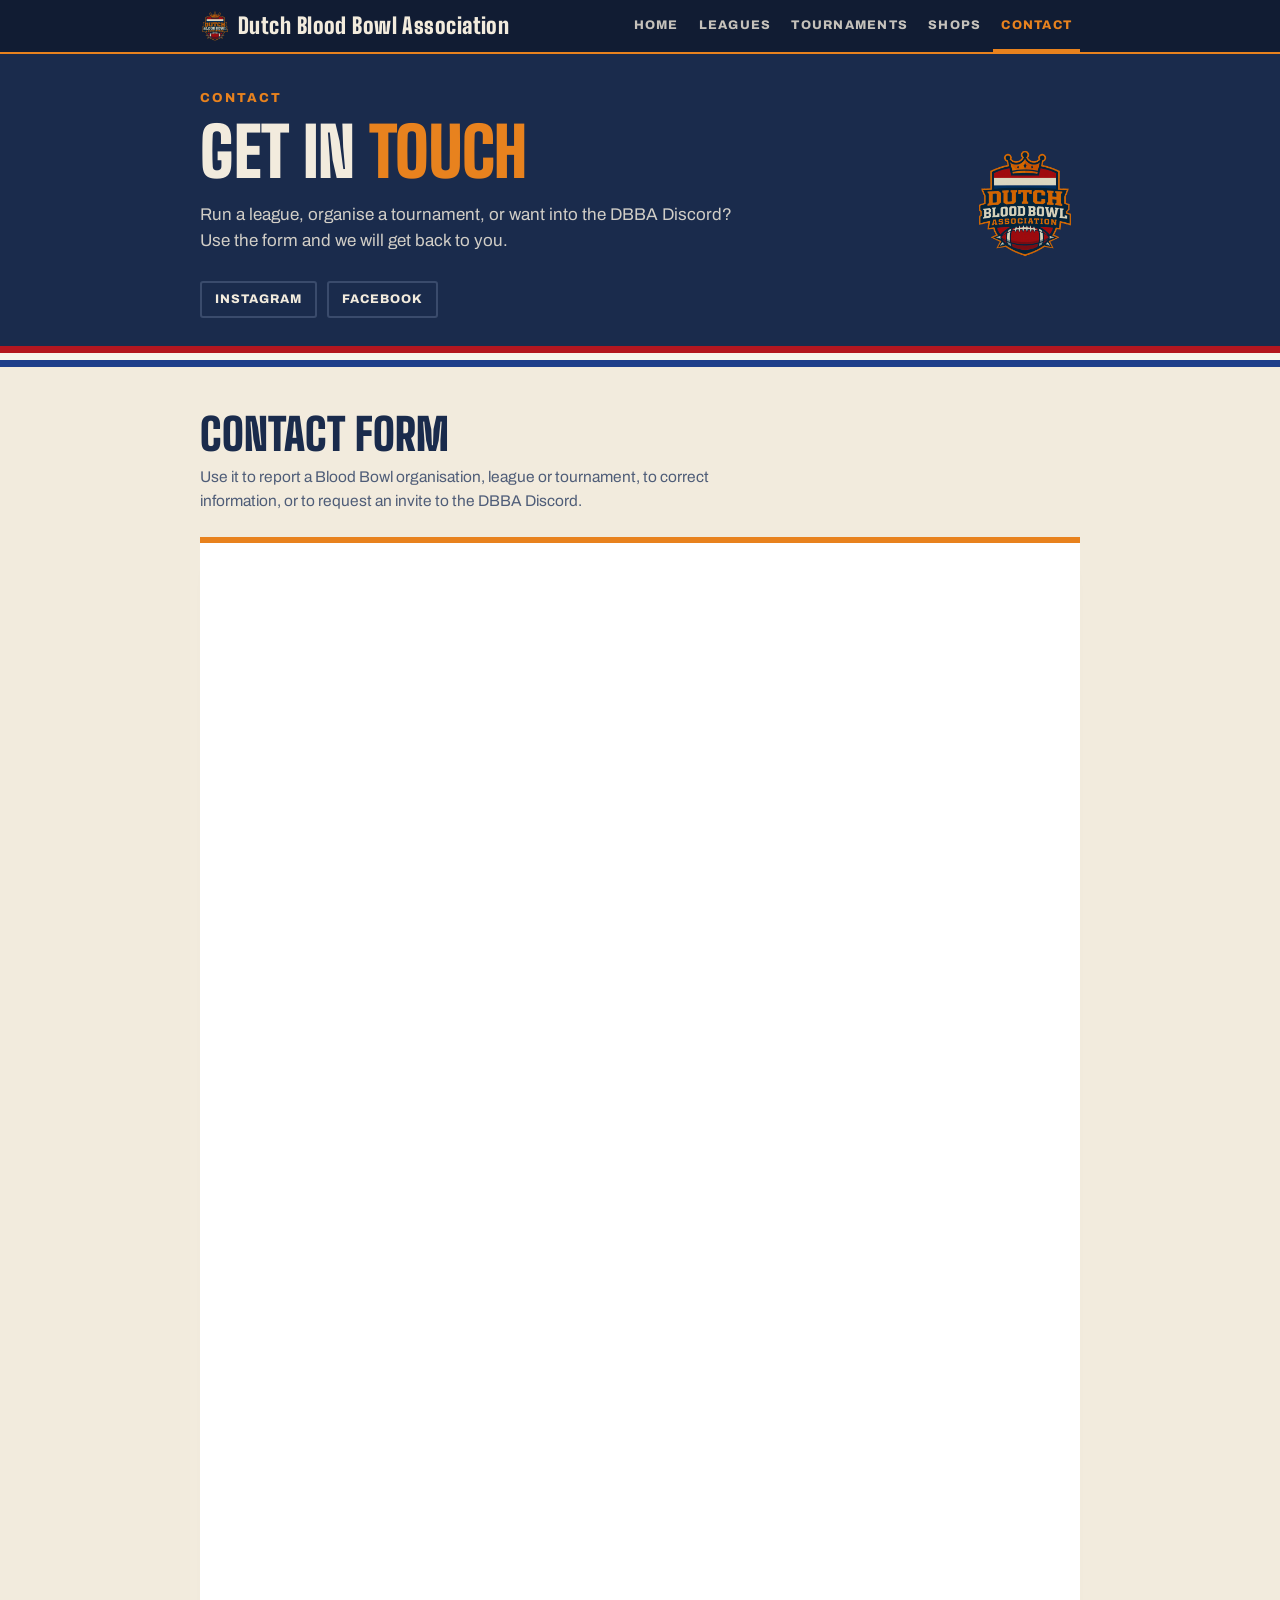
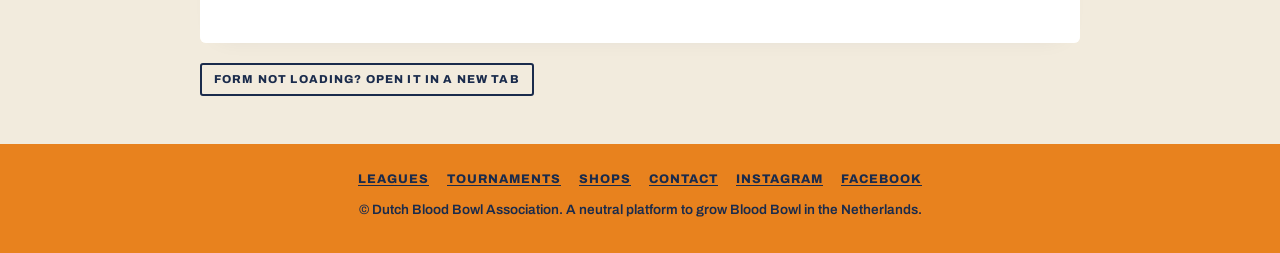
==== contact.html @ 869ee4f8 "data transfer from original website" ====
<!doctype html>
<html lang="en">
<head>
<meta charset="utf-8">
<meta name="viewport" content="width=device-width, initial-scale=1">
<title>Contact | Dutch Blood Bowl Association</title>
<meta name="description" content="Contact the DBBA: report a league or tournament, or request an invite to the DBBA Discord.">
<link rel="icon" href="dbba-logo.png">
<link rel="preconnect" href="https://fonts.googleapis.com">
<link rel="preconnect" href="https://fonts.gstatic.com" crossorigin>
<link href="https://fonts.googleapis.com/css2?family=Archivo:wght@400;600;800&family=Big+Shoulders+Display:wght@700;900&display=swap" rel="stylesheet">
<link rel="stylesheet" href="style.css">
</head>
<body>
<a class="skip" href="#main">Skip to content</a>
<nav class="topbar" aria-label="DBBA pages">
  <div class="wrap topbar-inner">
    <a class="topbar-brand" href="index.html"><img src="dbba-logo.png" alt=""><span class="brand-full">Dutch Blood Bowl Association</span><span class="brand-short">DBBA</span></a>
    <div class="topbar-links">
      <a href="index.html">Home</a>
      <a href="leagues.html">Leagues</a>
      <a href="tournaments.html">Tournaments</a>
      <a href="shops.html">Shops</a>
      <a href="contact.html" aria-current="page">Contact</a>
    </div>
  </div>
</nav>

<header class="hero slim">
  <div class="wrap hero-grid">
    <div>
      <div class="eyebrow">Contact</div>
      <h1>Get in <span class="hl">touch</span></h1>
      <p class="hero-sub">Run a league, organise a tournament, or want into the DBBA Discord? Use the form and we will get back to you.</p>
      <div class="legend">
        <a class="nav-pill" href="https://www.instagram.com/dbba_official" target="_blank" rel="noopener">Instagram</a>
        <a class="nav-pill" href="https://www.facebook.com/dutchbloodbowlassociation" target="_blank" rel="noopener">Facebook</a>
      </div>
    </div>
    <img class="hero-logo" src="dbba-logo.png" alt="Dutch Blood Bowl Association">
  </div>
</header>
<div class="flag" aria-hidden="true"><span></span><span></span><span></span></div>

<main class="wrap" id="main">
  <section>
    <div class="section-head">
      <div>
        <h2>Contact form</h2>
        <p>Use it to report a Blood Bowl organisation, league or tournament, to correct information, or to request an invite to the DBBA Discord.</p>
      </div>
    </div>
    <div class="form-frame">
      <iframe title="DBBA contact form" loading="lazy"
        src="https://docs.google.com/forms/d/e/1FAIpQLSdEFrdREgyifF0nuux_axL3cMvIWfsHXJHmVUoA4yXM6AMEGg/viewform?embedded=true">Loading&hellip;</iframe>
    </div>
    <div class="cta-row"><a class="btn-reset" href="https://docs.google.com/forms/d/e/1FAIpQLSdEFrdREgyifF0nuux_axL3cMvIWfsHXJHmVUoA4yXM6AMEGg/viewform" target="_blank" rel="noopener">Form not loading? Open it in a new tab</a></div>
  </section>
</main>

<footer>
  <div class="wrap">
    <div class="foot-links">
      <a href="leagues.html">Leagues</a><a href="tournaments.html">Tournaments</a><a href="shops.html">Shops</a><a href="contact.html">Contact</a>
      <a href="https://www.instagram.com/dbba_official" target="_blank" rel="noopener">Instagram</a>
      <a href="https://www.facebook.com/dutchbloodbowlassociation" target="_blank" rel="noopener">Facebook</a>
    </div>
    <p>&copy; Dutch Blood Bowl Association. A neutral platform to grow Blood Bowl in the Netherlands.</p>
  </div>
</footer>
</body>
</html>
---- style.css ----
/* DBBA style kit: reusable core taken from the DBBA TO Guide site (style.css). Page-specific parts (checklist, calendar map, rulespack viewer) are left out. */
/* Palette and type follow the DBBA qualifier flyer */
:root{
  --navy:#1A2B4C;
  --cream:#F2EBDD;
  --orange:#E8821E;
  --flag-red:#B3161F;
  --flag-white:#F7F4EC;
  --flag-blue:#1F3F8A;

  --bg:#F2EBDD;
  --bg-alt:#FBF7EE;
  --ink:#1A2B4C;
  --ink-muted:#4F5D78;
  --accent:#E8821E;
  --accent-ink:#A8520A;
  --accent-magenta:#AB2A8C;
  --border:#DCD1BC;
  --rule:#3A4B6C;
  --shadow:rgba(26,43,76,0.12);
  --chip-bg:#E8DFCB;
}
@media (prefers-color-scheme: dark){
  :root:not([data-theme="light"]){
    color-scheme: dark;
    --bg:#111C33;
    --bg-alt:#1A2B4C;
    --ink:#F2EBDD;
    --ink-muted:#B4BCCD;
    --accent:#E8821E;
    --accent-ink:#F0A04F;
    --accent-magenta:#E866C7;
    --border:#2E4066;
    --shadow:rgba(0,0,0,0.45);
    --chip-bg:#22365C;
  }
}
:root[data-theme="dark"]{
  color-scheme: dark;
  --bg:#111C33;
  --bg-alt:#1A2B4C;
  --ink:#F2EBDD;
  --ink-muted:#B4BCCD;
  --accent:#E8821E;
  --accent-ink:#F0A04F;
  --accent-magenta:#E866C7;
  --border:#2E4066;
  --shadow:rgba(0,0,0,0.45);
  --chip-bg:#22365C;
}

*{box-sizing:border-box;}
body{
  margin:0;
  background:var(--bg);
  color:var(--ink);
  font-family:'Archivo', system-ui, -apple-system, sans-serif;
  line-height:1.55;
}
.wrap{max-width:920px;margin:0 auto;padding-inline:20px;}

h1,h2,.display{
  font-family:'Big Shoulders Display','Arial Narrow',sans-serif;
  font-weight:900;
  text-transform:uppercase;
}
.mono{font-variant-numeric:tabular-nums;}

a{color:var(--ink);text-decoration:underline;text-decoration-color:var(--accent);text-underline-offset:2px;}
a:hover{color:var(--accent-ink);}

/* ---------- Hero (navy band + flag stripe) ---------- */
.hero{
  background:var(--navy);
  color:var(--cream);
  padding-block:44px 36px;
}
.hero-grid{
  display:grid;
  grid-template-columns:minmax(0,1fr) auto;
  gap:32px;
  align-items:center;
}
.hero-logo{width:150px;height:150px;object-fit:contain;display:block;}
@media (max-width:640px){
  .hero-grid{grid-template-columns:1fr;}
  .hero-logo{width:96px;height:96px;grid-row:1;}
}
.eyebrow{
  font-weight:800;
  font-size:13px;
  letter-spacing:.16em;
  text-transform:uppercase;
  color:var(--orange);
  margin-bottom:14px;
}
h1{
  font-size:clamp(44px,8.5vw,84px);
  line-height:.88;
  letter-spacing:-.005em;
  text-wrap:balance;
  margin:0 0 20px;
  color:var(--cream);
}
h1 .hl{color:var(--orange);}
.hero-sub{
  color:var(--cream);
  opacity:.85;
  font-size:17px;
  max-width:54ch;
  margin:0 0 26px;
  text-wrap:pretty;
}
.legend{display:flex;flex-wrap:wrap;gap:10px;}
.nav-pill{
  font-size:12.5px;
  font-weight:800;
  letter-spacing:.08em;
  text-transform:uppercase;
  text-decoration:none;
  color:var(--cream);
  background:transparent;
  border:2px solid var(--rule);
  border-radius:3px;
  padding:7px 13px;
  display:inline-flex;
  align-items:center;
  gap:8px;
}
.nav-pill .mono{color:var(--orange);}
.nav-pill:hover{border-color:var(--orange);color:var(--cream);}

.flag{display:flex;flex-direction:column;}
.flag span{height:7px;}
.flag span:nth-child(1){background:var(--flag-red);}
.flag span:nth-child(2){background:var(--flag-white);}
.flag span:nth-child(3){background:var(--flag-blue);}

/* ---------- Section shell ---------- */
main > section{padding-block:48px;border-bottom:2px solid var(--border);scroll-margin-top:54px;}
main > section:last-of-type{border-bottom:none;}
.section-head{
  display:flex;
  align-items:flex-start;
  gap:16px;
  margin-bottom:24px;
}
.section-head svg{flex:none;width:32px;height:32px;color:var(--accent);margin-top:2px;}
.section-head h2{
  font-size:clamp(32px,5vw,44px);
  line-height:.9;
  margin:0 0 10px;
}
.section-head p{margin:0;color:var(--ink-muted);max-width:60ch;font-size:15.5px;text-wrap:pretty;}

/* Diamond bullet, as on the flyer: add class "diamond-list" to a ul with list-style:none */
.diamond-list{list-style:none;margin:0;padding:0;}
.diamond-list li{position:relative;padding-left:18px;}
.diamond-list li::before{content:"";position:absolute;left:1px;top:.5em;width:7px;height:7px;background:var(--accent);transform:rotate(45deg);}
.card li::before{content:"";position:absolute;left:1px;top:.5em;width:7px;height:7px;background:var(--accent);transform:rotate(45deg);}

.btn-reset{
  margin-top:14px;
  font-family:inherit;
  font-size:11.5px;
  text-transform:uppercase;
  letter-spacing:.1em;
  font-weight:800;
  color:var(--ink);
  background:none;
  border:2px solid var(--ink);
  border-radius:3px;
  padding:6px 12px;
  cursor:pointer;
}
.btn-reset:hover{background:var(--accent);border-color:var(--accent);color:var(--navy);}

/* ---------- Rulespack grid ---------- */
.grid{
  display:grid;
  grid-template-columns:repeat(2,minmax(0,1fr));
  gap:18px;
}
@media (max-width:640px){.grid{grid-template-columns:1fr;}}
.card{
  background:var(--bg-alt);
  border-top:6px solid var(--accent);
  border-radius:0 0 6px 6px;
  padding:16px 20px 20px;
  box-shadow:0 10px 24px -20px var(--shadow);
}
.card h3{
  margin:0 0 10px;
  font-size:18px;
  font-weight:800;
  line-height:1.2;
  display:flex;
  align-items:baseline;
  gap:10px;
}
.card h3 .idx{
  font-family:'Big Shoulders Display',sans-serif;
  font-size:22px;
  font-weight:900;
  color:var(--accent-ink);
}
.card ul{list-style:none;margin:0;padding:0;display:flex;flex-direction:column;gap:7px;font-size:14.5px;}
.card li{position:relative;padding-left:18px;}
.card ul.nested{margin-top:6px;}
.card ul.nested li::before{background:var(--ink-muted);width:5px;height:5px;top:.6em;}
.card p.lead{margin:0 0 14px;color:var(--ink-muted);font-size:15px;}

/* ---------- Tiering table ---------- */
.table-wrap{
  background:var(--bg-alt);
  border-radius:6px;
  overflow-x:auto;
  box-shadow:0 10px 24px -20px var(--shadow);
}
.tier-table{width:100%;border-collapse:collapse;font-size:14.5px;min-width:480px;}
.tier-table th{
  background:var(--navy);
  color:var(--orange);
  font-family:'Big Shoulders Display','Arial Narrow',sans-serif;
  font-weight:900;
  font-size:20px;
  text-transform:uppercase;
  letter-spacing:.02em;
  text-align:left;
  padding:12px 16px;
}
.tier-table td{
  padding:9px 16px;
  border-bottom:1px solid var(--border);
  color:var(--ink);
}
.tier-table tr:last-child td{border-bottom:none;}
.magenta{color:var(--accent-magenta);}

.tag{
  display:inline-block;
  font-size:11.5px;
  font-weight:800;
  color:var(--navy);
  background:var(--accent);
  border-radius:3px;
  padding:1px 6px;
  margin-left:8px;
}
figure{
  margin:16px 0 0;
  border-radius:6px;
  overflow:hidden;
  background:var(--bg-alt);
  max-width:480px;
  box-shadow:0 10px 24px -16px var(--shadow);
  border:1px solid var(--border);
}
figure img{display:block;width:100%;height:auto;}
figcaption{
  padding:8px 14px;
  font-size:12.5px;
  font-weight:600;
  color:var(--ink-muted);
  border-top:1px solid var(--border);
}

/* ---------- Footer (orange band, like the flyer's call to action) ---------- */
body > footer{
  background:var(--orange);
  color:var(--navy);
  padding-block:22px;
  font-size:13.5px;
  font-weight:600;
  text-align:center;
}

/* ---------- Top bar (shared across pages) ---------- */
.topbar{position:sticky;top:0;z-index:10;background:#111C33;border-bottom:2px solid var(--orange);}
.topbar-inner{display:flex;align-items:center;gap:16px;min-height:52px;}
.topbar-brand{
  display:inline-flex;align-items:center;gap:8px;flex:none;
  font-family:'Big Shoulders Display','Arial Narrow',sans-serif;font-weight:900;font-size:22px;letter-spacing:.02em;
  color:var(--cream);text-decoration:none;
}
.topbar-brand img{width:30px;height:30px;object-fit:contain;}
.topbar-brand:hover{color:var(--orange);}
.topbar-links{display:flex;gap:4px;margin-left:auto;overflow-x:auto;scrollbar-width:none;}
.topbar-links::-webkit-scrollbar{display:none;}
.topbar-links a{
  flex:none;padding:16px 8px 13px;border-bottom:3px solid transparent;
  font-size:12.5px;font-weight:800;letter-spacing:.1em;text-transform:uppercase;white-space:nowrap;
  color:var(--cream);opacity:.8;text-decoration:none;
}
.topbar-links a:hover{opacity:1;color:var(--orange);}
.topbar-links a[aria-current="page"]{opacity:1;color:var(--orange);border-bottom-color:var(--orange);}
@media (max-width:480px){
  .topbar-inner{gap:6px;}
  .topbar-long,.topbar-brand span{display:none;}
  .topbar-links{gap:0;}
  .topbar-links a{padding-inline:4px;font-size:10.5px;letter-spacing:.02em;}
}

/* Top bar brand: full name on wide screens, DBBA on medium, logo only on phones */
.topbar-brand .brand-short{display:none;}
@media (max-width:900px){
  .topbar-brand .brand-full{display:none;}
  .topbar-brand .brand-short{display:inline;}
}
@media (max-width:480px){
  .topbar-brand .brand-short{display:none;}
}

.lead-text{margin:0 0 24px;font-size:17px;max-width:62ch;text-wrap:pretty;}
.plain{margin:0;max-width:62ch;color:var(--ink-muted);font-size:15.5px;text-wrap:pretty;}
.cta-row{display:flex;flex-wrap:wrap;gap:10px 12px;margin:20px 0 0;}
.cta-row .btn-reset{margin-top:0;text-decoration:none;}
.keydates{display:grid;grid-template-columns:repeat(3,minmax(0,1fr));gap:18px;}
@media (max-width:560px){.keydates{grid-template-columns:1fr;gap:12px;}}
.kd{border-top:6px solid var(--accent);padding-top:10px;}
.kd.final{border-top-color:var(--ink);}
.kd-when{font-family:'Big Shoulders Display','Arial Narrow',sans-serif;font-weight:900;font-size:32px;line-height:1;text-transform:uppercase;}
.kd.final .kd-when{color:var(--accent-ink);}
.kd-what{margin-top:4px;color:var(--ink-muted);font-size:15px;}
/* Open items the DBBA still has to fill in, kept visible on purpose */
.tba-note{
  margin:24px 0 0;padding:12px 16px;font-size:14.5px;color:var(--ink-muted);
  background:var(--bg-alt);border:2px dashed var(--border);border-radius:6px;
}
.tba-note strong{color:var(--accent-ink);}

.faq{display:flex;flex-direction:column;gap:8px;}
.faq details{background:var(--bg-alt);border:1.5px solid var(--border);border-radius:8px;}
.faq details[open]{border-color:var(--accent);}
.faq summary{
  cursor:pointer;list-style:none;padding:13px 44px 13px 16px;min-height:48px;position:relative;
  font-weight:800;font-size:16px;
}
.faq summary::-webkit-details-marker{display:none;}
.faq summary::after{
  content:"+";position:absolute;right:16px;top:50%;transform:translateY(-50%);
  font-size:22px;font-weight:800;color:var(--accent-ink);
}
.faq details[open] summary::after{content:"\2212";}
.faq details p{margin:0;padding:0 16px 16px;color:var(--ink-muted);font-size:15px;max-width:62ch;}

/* ---------- Info page: players / organizers split ---------- */
.legend-split{flex-direction:column;gap:10px;}
.legend-group{display:flex;flex-wrap:wrap;align-items:center;gap:8px 10px;}
.legend-label{
  flex:none;width:92px;font-size:12px;font-weight:800;letter-spacing:.14em;text-transform:uppercase;color:var(--orange);
}
@media (max-width:640px){.legend-label{width:100%;}}

.pick-grid{display:grid;grid-template-columns:repeat(2,minmax(0,1fr));gap:18px;margin-top:28px;}
@media (max-width:640px){.pick-grid{grid-template-columns:1fr;}}
.pick{
  display:flex;flex-direction:column;gap:6px;padding:20px 24px 22px;border-radius:8px;
  text-decoration:none;color:inherit;border-top:6px solid;
}
.pick:hover{color:inherit;transform:translateY(-2px);}
.pick{transition:transform .15s;}
.pick-eyebrow{font-size:12px;font-weight:800;letter-spacing:.14em;text-transform:uppercase;}
.pick-title{font-family:'Big Shoulders Display','Arial Narrow',sans-serif;font-weight:900;text-transform:uppercase;font-size:40px;line-height:.95;}
.pick-text{font-size:15px;max-width:34ch;}
.pick-go{margin-top:8px;font-size:12px;font-weight:800;letter-spacing:.1em;text-transform:uppercase;}
.pick-players{background:var(--navy);color:var(--cream);border-top-color:var(--orange);}
.pick-players .pick-eyebrow,.pick-players .pick-go{color:var(--orange);}
.pick-organizers{background:var(--orange);color:var(--navy);border-top-color:var(--navy);}

/* Full-width dividers that open each audience's part of the page */
.audience-band{padding:28px 30px 30px;border-radius:8px;margin-block:8px 0;scroll-margin-top:66px;}
.audience-band .band-eyebrow{font-size:12px;font-weight:800;letter-spacing:.16em;text-transform:uppercase;}
.audience-band h2{font-size:clamp(44px,9vw,76px);line-height:.88;margin:6px 0 10px;}
.audience-band p{margin:0;max-width:52ch;font-size:16.5px;}
.audience-band.players{background:var(--navy);color:var(--cream);border-top:8px solid var(--orange);}
.audience-band.players .band-eyebrow{color:var(--orange);}
.audience-band.players h2{color:var(--cream);}
.audience-band.organizers{background:var(--orange);color:var(--navy);border-top:8px solid var(--navy);}
.audience-band.organizers h2{color:var(--navy);}
main > .audience-band + section{border-top:none;}

/* ======================================================================
   DBBA website: page-specific rules (below the shared style kit)
   ====================================================================== */
html{scroll-behavior:smooth;}
:focus-visible{outline:3px solid var(--accent);outline-offset:2px;}
.skip{position:absolute;left:-999px;top:0;background:var(--orange);color:var(--navy);padding:8px 14px;font-weight:800;z-index:20;}
.skip:focus{left:8px;top:8px;}
.hero-sub a{color:var(--cream);}
.hero-sub a:hover{color:var(--orange);}
.hero.slim{padding-block:34px 28px;}
.hero.slim h1{font-size:clamp(40px,7vw,68px);}
.hero.slim .hero-logo{width:110px;height:110px;}
@media (max-width:640px){.hero.slim .hero-logo{width:80px;height:80px;}}
.hero .cta-row{margin-top:0;}
.btn-solid{
  font-family:inherit;font-size:12.5px;text-transform:uppercase;letter-spacing:.1em;font-weight:800;
  color:var(--navy);background:var(--orange);border:2px solid var(--orange);border-radius:3px;
  padding:8px 14px;text-decoration:none;cursor:pointer;display:inline-block;
}
.btn-solid:hover{background:transparent;color:var(--orange);}
.btn-reset{display:inline-block;}
.btn-reset.on{background:var(--ink);color:var(--bg);}
.hero .btn-reset{color:var(--cream);border-color:var(--rule);}
.hero .btn-reset:hover{color:var(--navy);border-color:var(--orange);}

/* stat strip on the home page */
.stats{display:grid;grid-template-columns:repeat(3,minmax(0,1fr));gap:18px;margin-top:8px;}
@media (max-width:560px){.stats{grid-template-columns:1fr;gap:12px;}}
.stat{border-top:6px solid var(--accent);padding-top:10px;}
.stat b{display:block;font-family:'Big Shoulders Display','Arial Narrow',sans-serif;font-weight:900;font-size:56px;line-height:1;color:var(--accent-ink);}
.stat span{color:var(--ink-muted);font-size:15px;}
.grid.three{grid-template-columns:repeat(3,minmax(0,1fr));}
@media (max-width:760px){.grid.three{grid-template-columns:1fr;}}
.card p{margin:0 0 12px;font-size:14.5px;}
.card p:last-child{margin-bottom:0;}
.small{font-size:13px;color:var(--ink-muted);}

/* leagues */
.filter{margin:0 0 22px;display:flex;flex-wrap:wrap;gap:10px 14px;align-items:center;}
.filter input[type=search]{
  flex:1 1 240px;font:inherit;font-size:15px;padding:9px 12px;color:var(--ink);background:var(--bg-alt);
  border:2px solid var(--border);border-radius:3px;
}
.filter input[type=search]:focus{border-color:var(--accent);outline:none;}
.count{font-size:13px;font-weight:800;letter-spacing:.08em;text-transform:uppercase;color:var(--ink-muted);}
.league h3{align-items:center;flex-wrap:wrap;}
.league .where{
  font-size:12px;font-weight:800;letter-spacing:.14em;text-transform:uppercase;color:var(--accent-ink);margin:-4px 0 10px;
}
.links{display:flex;flex-wrap:wrap;gap:6px 8px;margin-top:14px;}
.links a{
  font-size:11.5px;font-weight:800;letter-spacing:.08em;text-transform:uppercase;text-decoration:none;
  color:var(--ink);background:var(--chip-bg);border-radius:3px;padding:4px 9px;
}
.links a:hover{background:var(--accent);color:var(--navy);}
.contact-line{margin-top:10px;font-size:13.5px;color:var(--ink-muted);word-break:break-word;}
.invite{display:inline-block;font-size:11.5px;font-weight:800;color:var(--bg);background:var(--ink);border-radius:3px;padding:1px 6px;margin-left:8px;}
.empty{display:none;}
.empty.show{display:block;}

/* tournaments */
.tlist{display:flex;flex-direction:column;gap:14px;}
.t{
  display:grid;grid-template-columns:96px minmax(0,1fr);gap:0 20px;background:var(--bg-alt);
  border-left:6px solid var(--accent);border-radius:0 6px 6px 0;padding:14px 20px 16px 16px;
  box-shadow:0 10px 24px -20px var(--shadow);
}
@media (max-width:520px){.t{grid-template-columns:1fr;}}
.t-date{font-family:'Big Shoulders Display','Arial Narrow',sans-serif;font-weight:900;text-transform:uppercase;line-height:.95;}
.t-date .d{display:block;font-size:46px;color:var(--accent-ink);}
.t-date .m{display:block;font-size:20px;}
.t-date .y{display:block;font-size:14px;color:var(--ink-muted);letter-spacing:.06em;}
@media (max-width:520px){.t-date{display:flex;align-items:baseline;gap:8px;margin-bottom:6px;}.t-date .d{font-size:34px;}}
.t h3{margin:0 0 4px;font-size:18px;font-weight:800;line-height:1.2;}
.t-meta{font-size:13px;font-weight:800;letter-spacing:.06em;text-transform:uppercase;color:var(--accent-ink);margin-bottom:6px;}
.t p{margin:0 0 8px;font-size:14.5px;color:var(--ink-muted);}
.t .links{margin-top:6px;}
.t.past{border-left-color:var(--border);opacity:.92;}
.t.past .t-date .d{color:var(--ink-muted);}
.naf{display:inline-block;font-size:11.5px;font-weight:800;color:var(--navy);background:var(--accent);border-radius:3px;padding:1px 6px;margin-left:8px;vertical-align:1px;}
.naf.pending{background:transparent;color:var(--ink-muted);border:1.5px solid var(--border);}

/* shops */
.shop h3{font-size:20px;}
.shop address{font-style:normal;color:var(--ink-muted);font-size:14.5px;margin-bottom:10px;}
.shop .links{margin-top:6px;}

/* contact */
.form-frame{background:var(--bg-alt);border-top:6px solid var(--accent);border-radius:0 0 6px 6px;box-shadow:0 10px 24px -20px var(--shadow);overflow:hidden;}
.form-frame iframe{display:block;width:100%;height:1100px;border:0;background:#fff;}
@media (max-width:640px){.form-frame iframe{height:1300px;}}

body > footer{padding-block:26px;}
body > footer p{margin:0 0 6px;}
body > footer a{color:var(--navy);text-decoration-color:var(--navy);}
body > footer a:hover{color:var(--navy);text-decoration-thickness:3px;}
.foot-links{display:flex;justify-content:center;flex-wrap:wrap;gap:6px 18px;margin-bottom:10px;font-weight:800;text-transform:uppercase;letter-spacing:.08em;font-size:12.5px;}
@media print{.topbar,.filter,.flag{display:none;}}
.filter .btn-reset{margin-top:0;}
@media (max-width:400px){
  .topbar-links a{padding-inline:3px;font-size:10px;letter-spacing:.01em;}
  .topbar-brand img{width:26px;height:26px;}
}

/* league logos */
.league .logo{display:block;width:auto;height:104px;max-width:100%;object-fit:contain;margin:0 0 14px;background:var(--flag-white);border-radius:4px;padding:4px;}


/* hero artwork (still served from the old DBBA site) */
.hero.has-art{
  background:linear-gradient(90deg,rgba(26,43,76,.96) 0%,rgba(26,43,76,.82) 55%,rgba(26,43,76,.5) 100%),url("https://lh7-us.googleusercontent.com/sitesv-images-rt/AMxu72vVnvkfHtfH23FhNDcV1MtdPLXO3NRaBdlkVbitdQIARnf6Vy-GS2LKOE_NidjL5cOQ0JFmsGcmC3Jdi4mscyN8uQeqxwZh3GTsGinfjZAOsLkvkK6BtezW-3PPKtPaXQ-I3pmGwXTWD0NM5BMjYl999YGP4z5SBMrs20DNOC4G4rDoUkhjTg-HUAovlwA=w16383") center/cover no-repeat var(--navy);
}

/* homemade league map */
.league-map{display:grid;grid-template-columns:minmax(0,470px) minmax(0,1fr);gap:28px;align-items:start;margin-bottom:36px;}
@media (max-width:760px){.league-map{grid-template-columns:1fr;}}
.map-card{background:var(--bg-alt);border-top:6px solid var(--accent);border-radius:0 0 6px 6px;box-shadow:0 10px 24px -20px var(--shadow);padding:8px;}
#league-map{display:block;width:100%;height:auto;}
#league-map .prov{fill:var(--chip-bg);stroke:var(--bg-alt);stroke-width:1.6;stroke-linejoin:round;}
#league-map .pin{cursor:pointer;outline:none;}
#league-map .pin rect{fill:var(--accent);stroke:var(--navy);stroke-width:2;transition:transform .12s;}
#league-map .pin-n{font-family:'Big Shoulders Display','Arial Narrow',sans-serif;font-weight:900;font-size:14px;fill:var(--navy);pointer-events:none;}
#league-map .pin-label{font-family:'Archivo',sans-serif;font-weight:800;font-size:14px;letter-spacing:.06em;text-transform:uppercase;fill:var(--ink);paint-order:stroke;stroke:var(--bg-alt);stroke-width:4px;stroke-linejoin:round;pointer-events:none;}
#league-map .pin:hover rect,#league-map .pin:focus-visible rect{stroke:var(--ink);}
#league-map .pin.active rect{fill:var(--navy);stroke:var(--accent);}
#league-map .pin.active .pin-n{fill:var(--cream);}
#league-map .pin.active .pin-label{fill:var(--accent-ink);}
.map-side h3{margin:0 0 8px;font-family:'Big Shoulders Display','Arial Narrow',sans-serif;font-weight:900;text-transform:uppercase;font-size:28px;line-height:1;}
.map-side p{margin:0 0 16px;color:var(--ink-muted);font-size:15px;max-width:46ch;}
.city-list{display:grid;grid-template-columns:1fr;gap:0;margin-bottom:16px;}
.city-list li::before{top:1.05em;}
.city-btn{
  font:inherit;text-align:left;background:none;border:0;border-bottom:1px solid var(--border);color:var(--ink);cursor:pointer;
  display:block;width:100%;padding:7px 0;
}
.city-btn strong{display:block;font-size:14px;font-weight:800;letter-spacing:.06em;text-transform:uppercase;}
.city-btn span{display:block;font-size:13px;color:var(--ink-muted);}
.city-btn:hover strong,.city-btn.active strong{color:var(--accent-ink);}
.city-btn.active{border-bottom-color:var(--accent);}
.filter{scroll-margin-top:70px;}
[hidden]{display:none !important;}
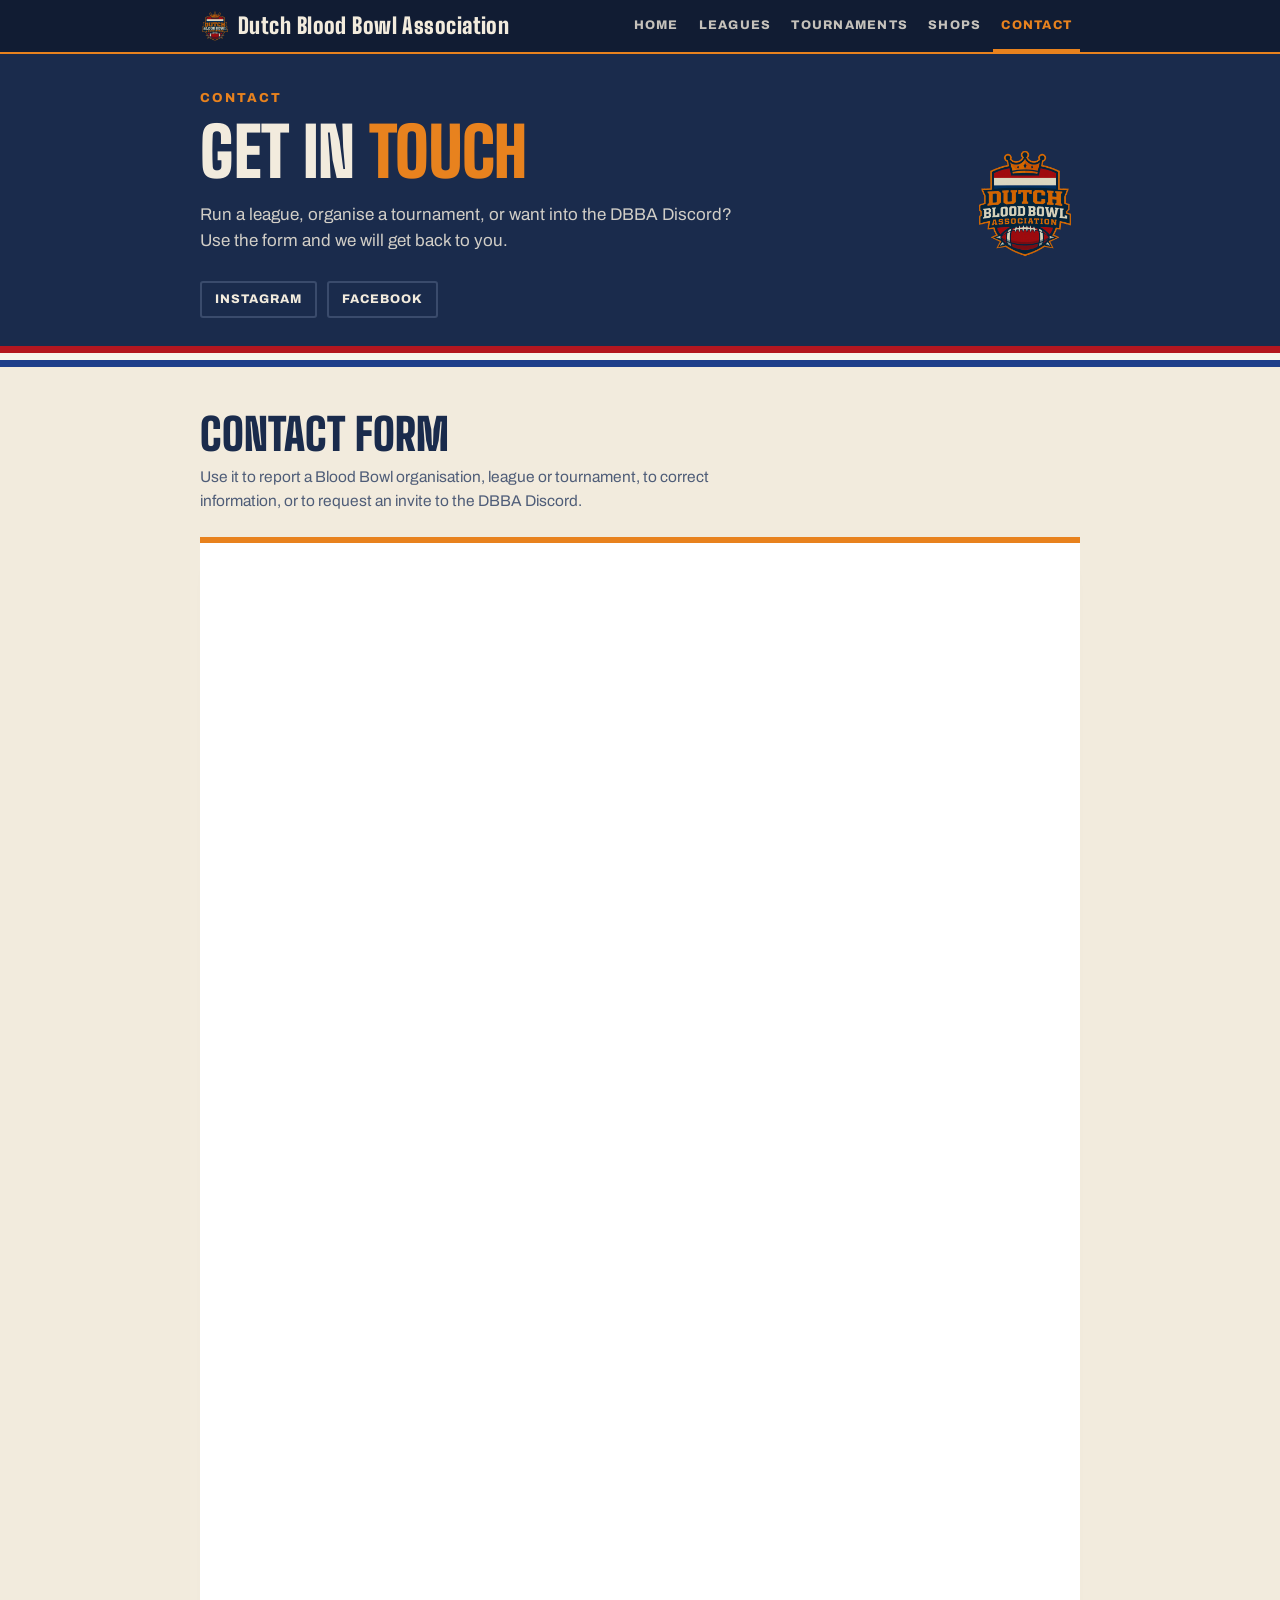
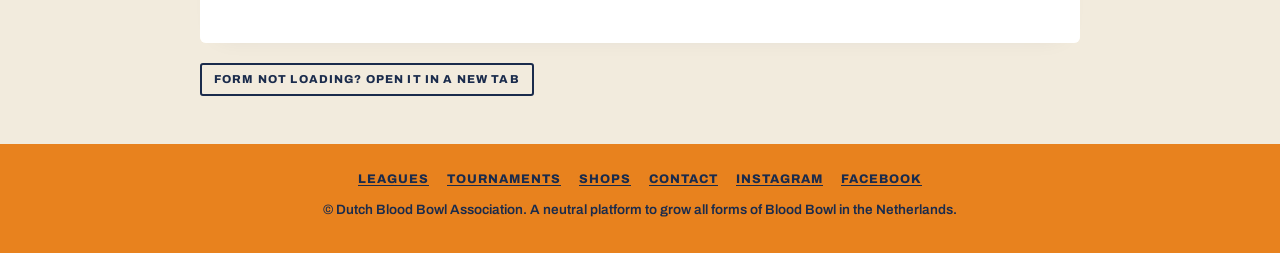
==== commit 89ea0a39: "fixes" ====
--- a/contact.html
+++ b/contact.html
@@ -65,7 +65,7 @@
       <a href="https://www.instagram.com/dbba_official" target="_blank" rel="noopener">Instagram</a>
       <a href="https://www.facebook.com/dutchbloodbowlassociation" target="_blank" rel="noopener">Facebook</a>
     </div>
-    <p>&copy; Dutch Blood Bowl Association. A neutral platform to grow Blood Bowl in the Netherlands.</p>
+    <p>&copy; Dutch Blood Bowl Association. A neutral platform to grow all forms of Blood Bowl in the Netherlands.</p>
   </div>
 </footer>
 </body>
--- a/style.css
+++ b/style.css
@@ -461,6 +461,9 @@
 .t.past .t-date .d{color:var(--ink-muted);}
 .naf{display:inline-block;font-size:11.5px;font-weight:800;color:var(--navy);background:var(--accent);border-radius:3px;padding:1px 6px;margin-left:8px;vertical-align:1px;}
 .naf.pending{background:transparent;color:var(--ink-muted);border:1.5px solid var(--border);}
+.t-tag{display:inline-block;font-size:11.5px;font-weight:800;letter-spacing:.04em;text-transform:uppercase;color:var(--ink-muted);border:1.5px solid var(--border);border-radius:3px;padding:0 6px;margin-left:8px;vertical-align:1px;}
+.t-tag.squad{color:var(--accent-ink);border-color:var(--accent-ink);}
+.t-tag.major{color:var(--flag-white);background:var(--flag-blue);border-color:var(--flag-blue);}
 
 /* shops */
 .shop h3{font-size:20px;}
@@ -490,7 +493,7 @@
 
 /* hero artwork (still served from the old DBBA site) */
 .hero.has-art{
-  background:linear-gradient(90deg,rgba(26,43,76,.96) 0%,rgba(26,43,76,.82) 55%,rgba(26,43,76,.5) 100%),url("https://lh7-us.googleusercontent.com/sitesv-images-rt/AMxu72vVnvkfHtfH23FhNDcV1MtdPLXO3NRaBdlkVbitdQIARnf6Vy-GS2LKOE_NidjL5cOQ0JFmsGcmC3Jdi4mscyN8uQeqxwZh3GTsGinfjZAOsLkvkK6BtezW-3PPKtPaXQ-I3pmGwXTWD0NM5BMjYl999YGP4z5SBMrs20DNOC4G4rDoUkhjTg-HUAovlwA=w16383") center/cover no-repeat var(--navy);
+  background:linear-gradient(90deg,rgba(26,43,76,.96) 0%,rgba(26,43,76,.82) 55%,rgba(26,43,76,.5) 100%),url("images/hero.jpg") center/cover no-repeat var(--navy);
 }
 
 /* homemade league map */
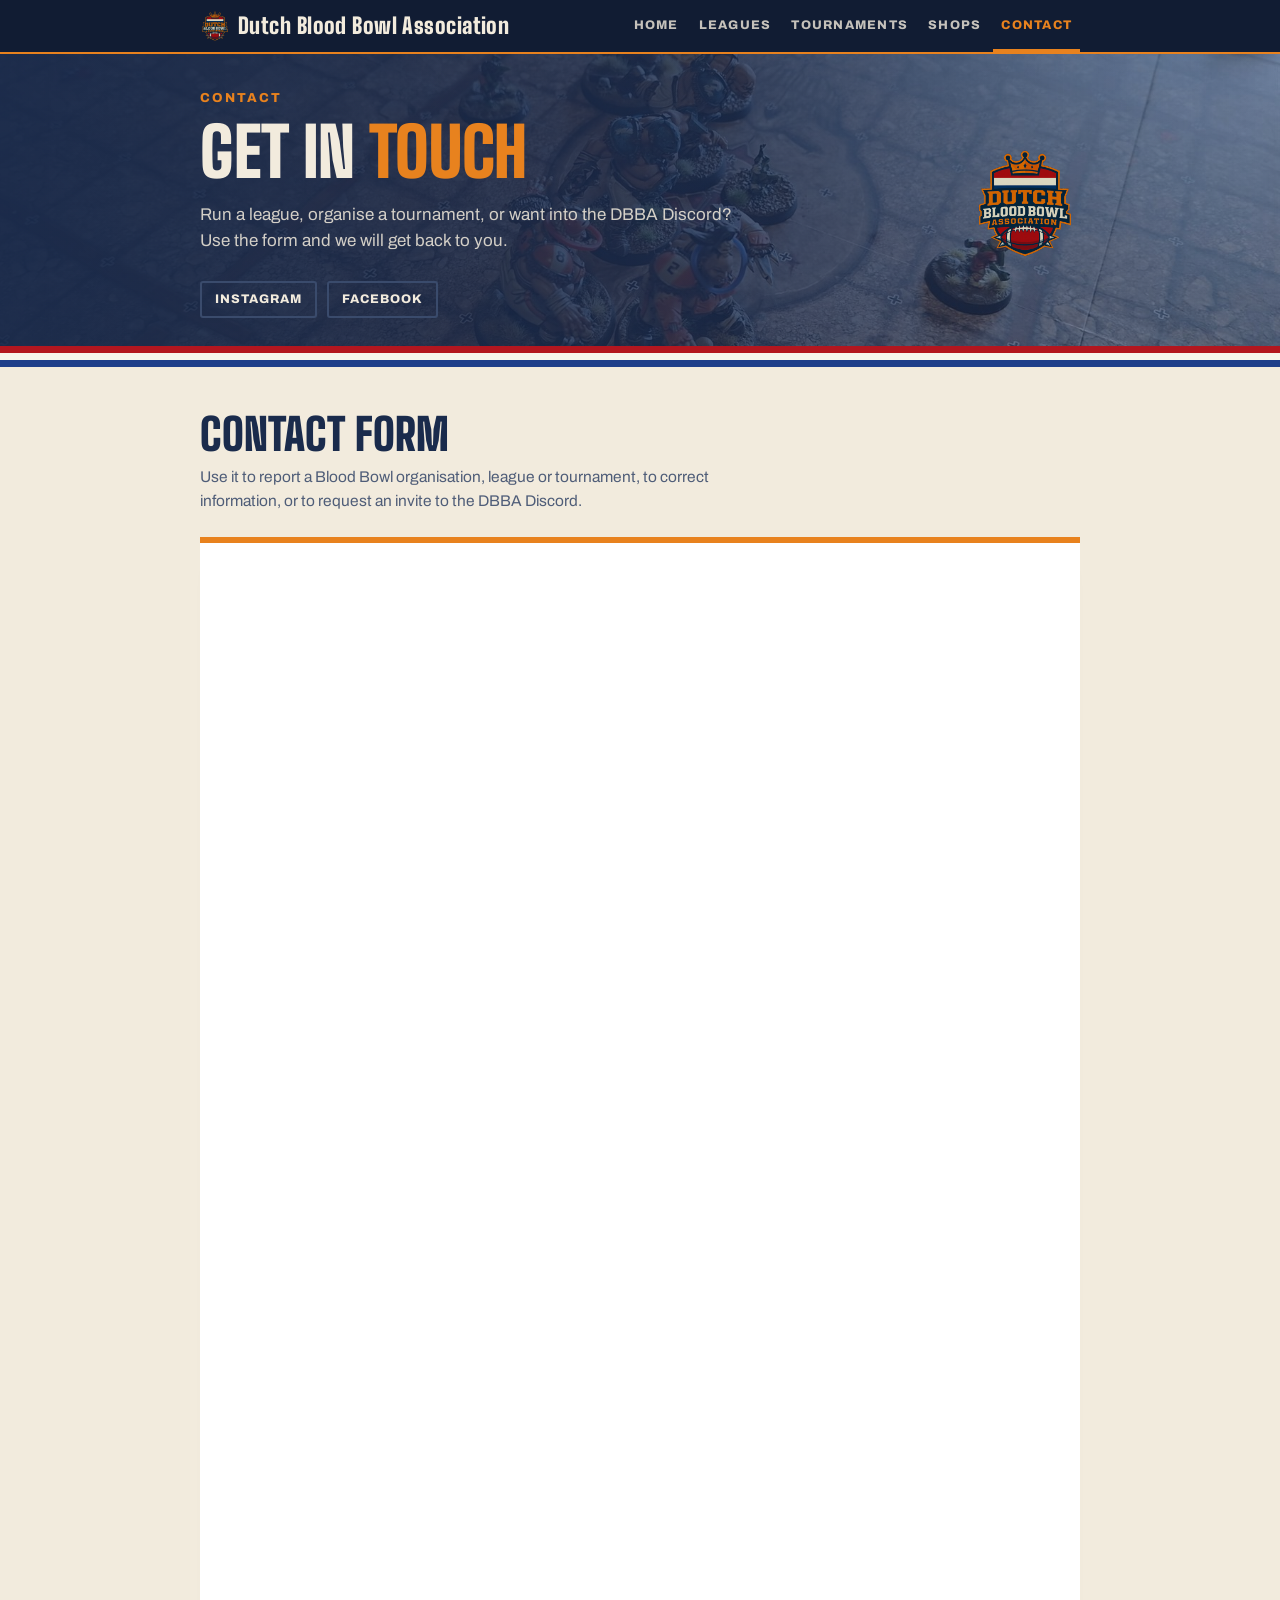
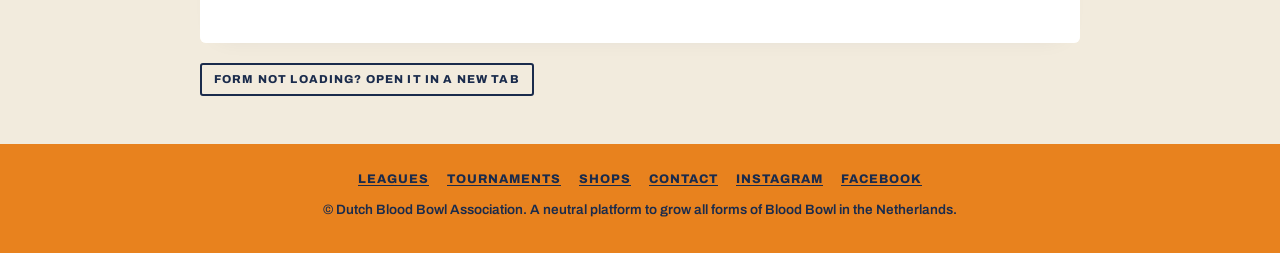
==== commit 5b4d9817: "Add some images" ====
--- a/contact.html
+++ b/contact.html
@@ -26,7 +26,7 @@
   </div>
 </nav>
 
-<header class="hero slim">
+<header class="hero slim has-art" style="--art:url('images/web/ogres-prone.jpg');--art-pos:center 45%">
   <div class="wrap hero-grid">
     <div>
       <div class="eyebrow">Contact</div>
--- a/style.css
+++ b/style.css
@@ -491,10 +491,25 @@
 .league .logo{display:block;width:auto;height:104px;max-width:100%;object-fit:contain;margin:0 0 14px;background:var(--flag-white);border-radius:4px;padding:4px;}
 
 
-/* hero artwork (still served from the old DBBA site) */
+/* hero artwork: a page sets --art (and optionally --art-pos) on its hero, the home page uses the painting */
 .hero.has-art{
-  background:linear-gradient(90deg,rgba(26,43,76,.96) 0%,rgba(26,43,76,.82) 55%,rgba(26,43,76,.5) 100%),url("images/hero.jpg") center/cover no-repeat var(--navy);
-}
+  background:linear-gradient(90deg,rgba(26,43,76,.96) 0%,rgba(26,43,76,.82) 55%,rgba(26,43,76,.5) 100%),var(--art,url("images/hero.jpg")) var(--art-pos,center)/cover no-repeat var(--navy);
+}
+
+/* photo gallery with click-to-enlarge */
+.gallery{display:grid;grid-template-columns:repeat(3,minmax(0,1fr));grid-auto-rows:clamp(120px,19vw,180px);gap:10px;margin-top:22px;}
+.gallery a{display:block;overflow:hidden;border-top:4px solid var(--accent);border-radius:0 0 6px 6px;box-shadow:0 2px 8px var(--shadow);background:var(--bg-alt);}
+.gallery a.tall{grid-column:3;grid-row:1 / span 2;}
+.gallery img{display:block;width:100%;height:100%;object-fit:cover;transition:transform .35s;}
+.gallery a:hover img,.gallery a:focus-visible img{transform:scale(1.04);}
+@media (max-width:640px){
+  .gallery{grid-template-columns:repeat(2,minmax(0,1fr));}
+  .gallery a.tall{grid-column:auto;grid-row:span 2;}
+}
+dialog.lightbox{border:0;padding:0;background:transparent;max-width:96vw;max-height:94vh;overflow:visible;}
+dialog.lightbox::backdrop{background:rgba(17,28,51,.92);}
+dialog.lightbox img{display:block;max-width:96vw;max-height:88vh;object-fit:contain;border-radius:4px;}
+dialog.lightbox button{display:block;margin:10px auto 0;}
 
 /* homemade league map */
 .league-map{display:grid;grid-template-columns:minmax(0,470px) minmax(0,1fr);gap:28px;align-items:start;margin-bottom:36px;}
